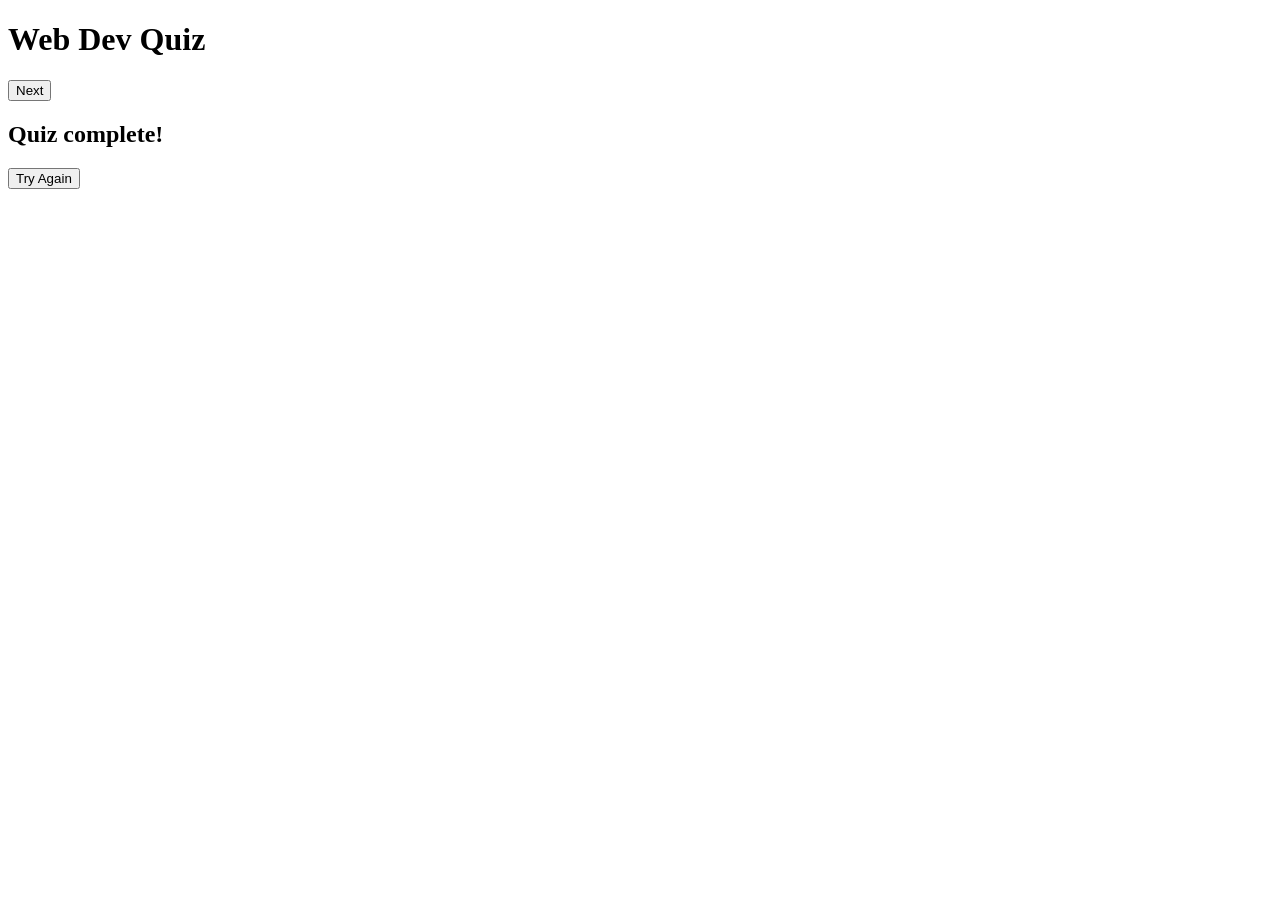
==== task4-quiz/index.html @ 28f9e74a "Add Task 4 quiz HTML structure" ====
<!DOCTYPE html>
<html lang="en">
<head>
  <meta charset="UTF-8">
  <meta name="viewport" content="width=device-width, initial-scale=1">
  <title>Web Dev Quiz</title>
  <link rel="stylesheet" href="style.css">
</head>
<body>

  <main class="quiz">
    <h1>Web Dev Quiz</h1>

    <section id="quiz-box">
      <p id="progress" class="progress"></p>
      <h2 id="question"></h2>
      <div id="options" class="options"></div>
      <p id="message" class="message"></p>
      <button id="next-btn" class="btn" type="button">Next</button>
    </section>

    <section id="result-box" class="hidden">
      <h2>Quiz complete!</h2>
      <p id="score" class="score"></p>
      <button id="restart-btn" class="btn" type="button">Try Again</button>
    </section>
  </main>

  <script src="script.js"></script>
</body>
</html>
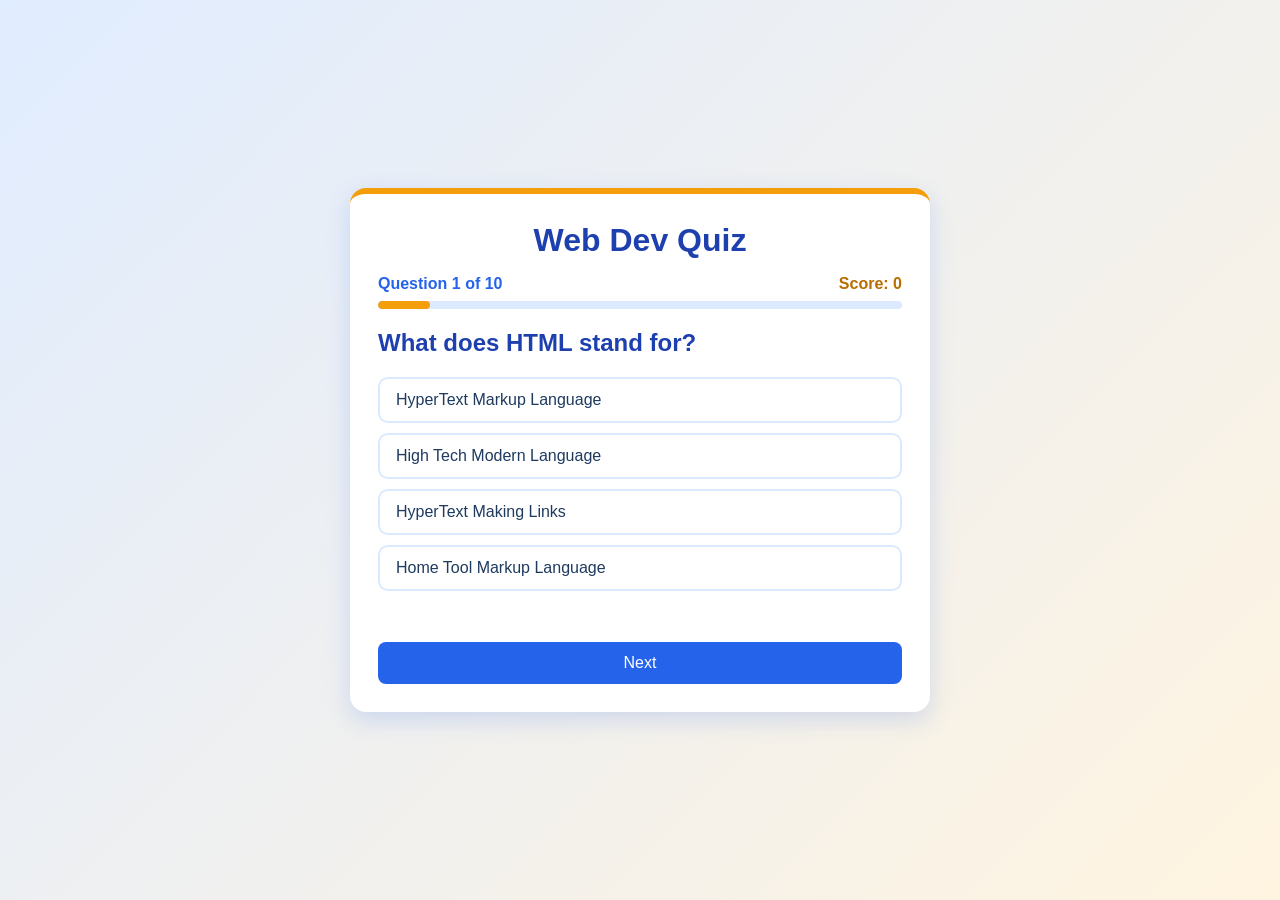
==== commit 9c937d07: "Improve Task 4 quiz: 10 questions, feedback, progress bar, new colours" ====
--- a/task4-quiz/index.html
+++ b/task4-quiz/index.html
@@ -12,7 +12,12 @@
     <h1>Web Dev Quiz</h1>
 
     <section id="quiz-box">
-      <p id="progress" class="progress"></p>
+      <div class="top-row">
+        <p id="progress" class="progress"></p>
+        <p id="live-score" class="live-score"></p>
+      </div>
+      <div class="bar"><div id="bar-fill" class="bar-fill"></div></div>
+
       <h2 id="question"></h2>
       <div id="options" class="options"></div>
       <p id="message" class="message"></p>
@@ -20,9 +25,10 @@
     </section>
 
     <section id="result-box" class="hidden">
-      <h2>Quiz complete!</h2>
+      <h2 id="result-title"></h2>
       <p id="score" class="score"></p>
-      <button id="restart-btn" class="btn" type="button">Try Again</button>
+      <p id="result-text" class="result-text"></p>
+      <button id="restart-btn" class="btn accent" type="button">Try Again</button>
     </section>
   </main>
 
--- a/task4-quiz/style.css
+++ b/task4-quiz/style.css
@@ -0,0 +1,181 @@
+:root {
+  --primary: #2563eb;
+  --primary-dark: #1e40af;
+  --primary-light: #dbeafe;
+  --accent: #f59e0b;
+  --accent-light: #fef3c7;
+  --text: #1e3a5f;
+  --good: #1f8f63;
+  --good-light: #dcf5ea;
+  --bad: #d94b4b;
+  --bad-light: #fde4e4;
+}
+
+* {
+  box-sizing: border-box;
+}
+
+body {
+  margin: 0;
+  min-height: 100vh;
+  display: flex;
+  justify-content: center;
+  align-items: center;
+  padding: 16px;
+  background: linear-gradient(135deg, #e0ecff, #fff4e0);
+  color: var(--text);
+  font-family: "Trebuchet MS", Arial, sans-serif;
+}
+
+.quiz {
+  width: 100%;
+  max-width: 580px;
+  background: #ffffff;
+  border-radius: 16px;
+  padding: 28px;
+  box-shadow: 0 8px 24px rgba(37, 99, 235, 0.18);
+  border-top: 6px solid var(--accent);
+}
+
+h1 {
+  margin: 0 0 16px;
+  text-align: center;
+  color: var(--primary-dark);
+}
+
+h2 {
+  color: var(--primary-dark);
+}
+
+.top-row {
+  display: flex;
+  justify-content: space-between;
+}
+
+.progress,
+.live-score {
+  margin: 0;
+  font-weight: bold;
+}
+
+.progress {
+  color: var(--primary);
+}
+
+.live-score {
+  color: #b86e00;
+}
+
+.bar {
+  height: 8px;
+  margin: 8px 0 4px;
+  background: var(--primary-light);
+  border-radius: 99px;
+  overflow: hidden;
+}
+
+.bar-fill {
+  height: 100%;
+  width: 0;
+  background: var(--accent);
+  border-radius: 99px;
+  transition: width 0.4s ease;
+}
+
+.options {
+  display: flex;
+  flex-direction: column;
+  gap: 10px;
+  margin: 16px 0;
+}
+
+.option {
+  padding: 12px 16px;
+  border: 2px solid var(--primary-light);
+  border-radius: 10px;
+  background: #ffffff;
+  color: var(--text);
+  font-size: 1rem;
+  text-align: left;
+  cursor: pointer;
+  transition: background 0.2s ease, border-color 0.2s ease;
+}
+
+.option:hover:not(:disabled) {
+  background: var(--primary-light);
+  border-color: var(--primary);
+}
+
+.option:disabled {
+  cursor: default;
+  opacity: 1;
+  color: var(--text);
+}
+
+.option.correct {
+  border-color: var(--good);
+  background: var(--good-light);
+  font-weight: bold;
+}
+
+.option.wrong {
+  border-color: var(--bad);
+  background: var(--bad-light);
+}
+
+.message {
+  min-height: 1.4em;
+  margin: 0 0 12px;
+  font-weight: bold;
+}
+
+.message.error { color: var(--bad); }
+.message.good  { color: var(--good); }
+.message.bad   { color: #b86e00; }
+
+.btn {
+  width: 100%;
+  padding: 12px;
+  border: none;
+  border-radius: 8px;
+  background: var(--primary);
+  color: #ffffff;
+  font-size: 1rem;
+  cursor: pointer;
+  transition: background 0.3s ease, transform 0.2s ease;
+}
+
+.btn:hover {
+  background: var(--primary-dark);
+  transform: translateY(-2px);
+}
+
+.btn.accent {
+  background: var(--accent);
+  color: var(--text);
+  font-weight: bold;
+}
+
+.btn.accent:hover {
+  background: #d98a00;
+}
+
+#result-box {
+  text-align: center;
+}
+
+.score {
+  font-size: 1.6rem;
+  font-weight: bold;
+  color: var(--primary);
+  margin: 8px 0;
+}
+
+.result-text {
+  margin: 0 0 20px;
+  line-height: 1.5;
+}
+
+.hidden {
+  display: none;
+}
